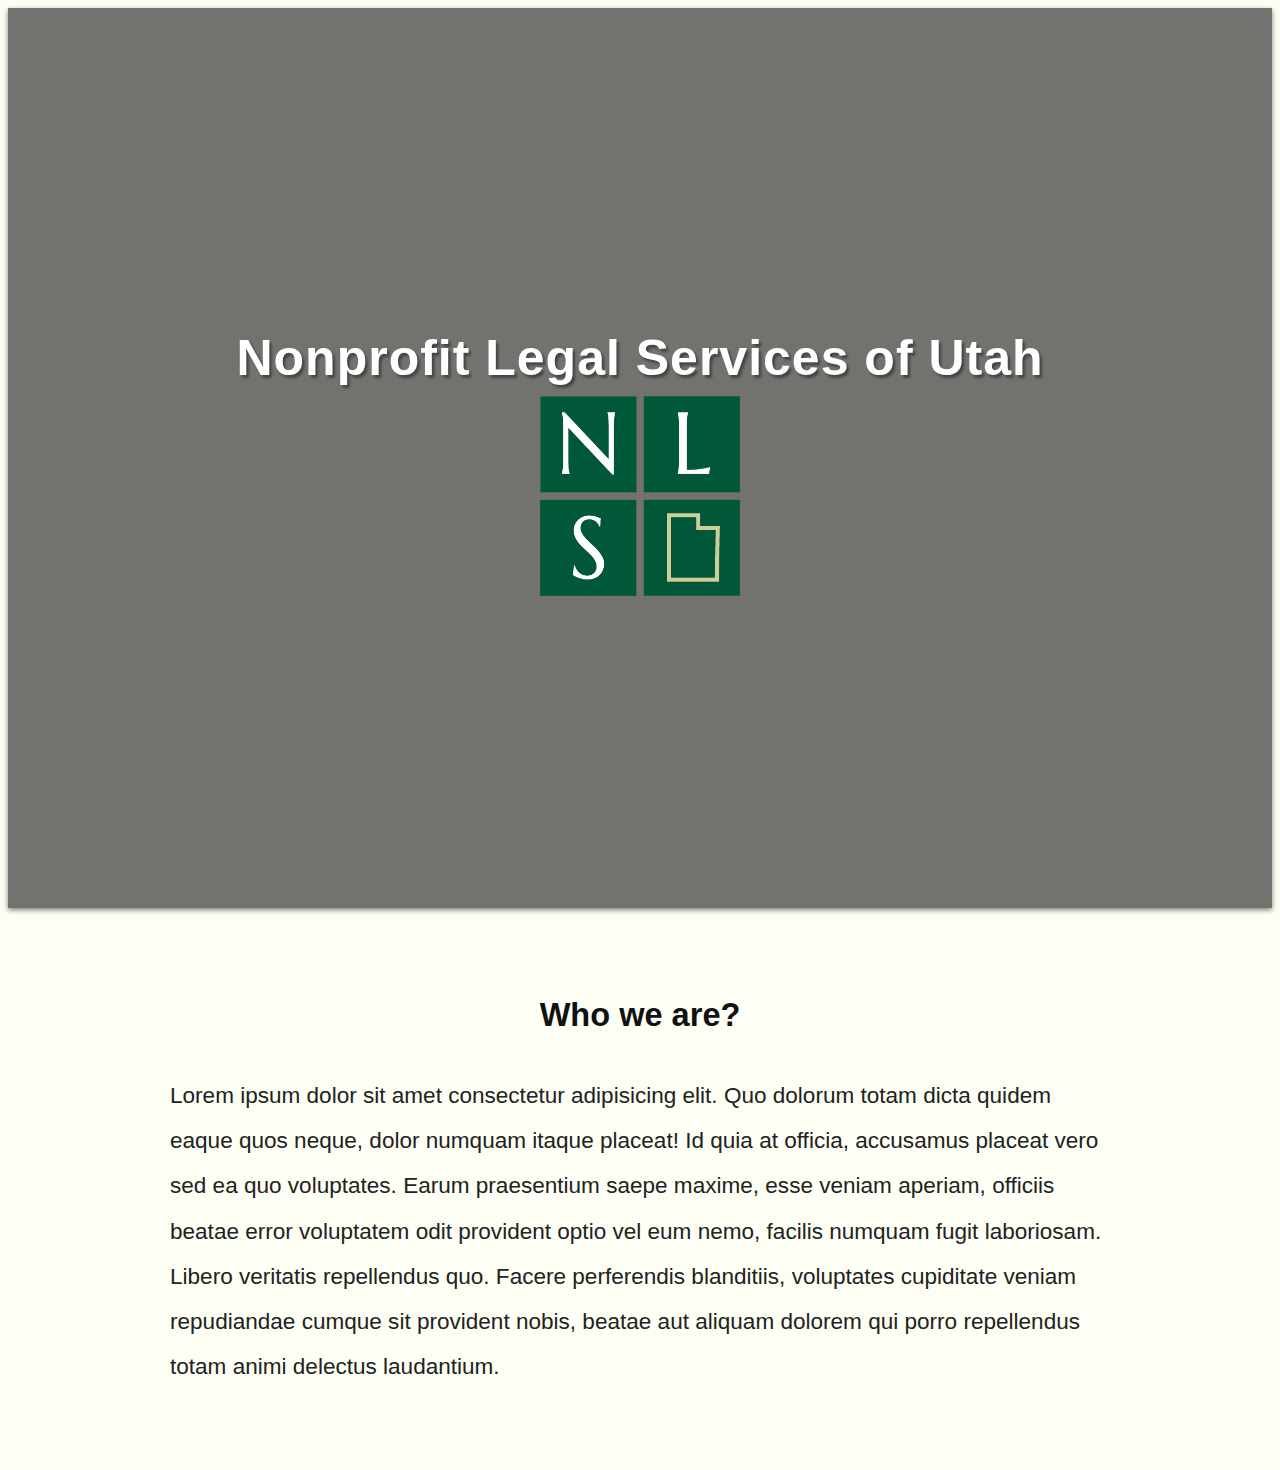
==== index.html @ 826c8322 "logo" ====
<html lang="en">
<head>
    <meta charset="UTF-8">
    <meta http-equiv="X-UA-Compatible" content="IE=edge">
    <meta name="viewport" content="width=device-width, initial-scale=1.0">
    <link rel="stylesheet" href="styles/main.css">
    <title>Document</title>
</head>
<body>
    <header>
        <video class="video-bg" id="homevideo" autoplay muted loop>
            <source src="media/videos/Sequence.mp4" type="video/mp4" />
        </video>
        <div class="video-overlay">
            <h1>Nonprofit Legal Services of Utah <br><img src="media/images/NLS+Full+Color+Logo.png" alt="Logo" width="200px"></h1>
        </div>
    
    </header>
    
    <main>
    
        <h2>Who we are?</h2>
    
        <p>Lorem ipsum dolor sit amet consectetur adipisicing elit. Quo dolorum totam dicta quidem eaque quos neque, dolor numquam itaque placeat! Id quia at officia, accusamus placeat vero sed ea quo voluptates. Earum praesentium saepe maxime, esse veniam aperiam,
            officiis beatae error voluptatem odit provident optio vel eum nemo, facilis numquam fugit laboriosam. Libero veritatis repellendus quo. Facere perferendis blanditiis, voluptates cupiditate veniam repudiandae cumque sit provident nobis, beatae aut aliquam
            dolorem qui porro repellendus totam animi delectus laudantium.</p>
    
    </main>
</body>
</html>
---- styles/main.css ----
:root {
    font-size: 10px;

    --fullGrid: 1 / 1 / -1 / -1;
}

body {
    font-family: "Montserrat", Arial, sans-serif;
    background-color: #fdfff5;
}

header {
    display: grid;
    grid-template-rows: 100vh;
    overflow: hidden;
    box-shadow: 0 0.2em 0.5em rgba(0, 0, 0, 0.5);
}

.video-bg {
    grid-area: var(--fullGrid);
    min-width: 100%;
    min-height: 100%;
    object-fit: cover;
    z-index: -1;
}

.video-bg::-webkit-media-controls {
    display: none !important;
}

.video-overlay {
    grid-area: var(--fullGrid);
    display: grid;
    justify-content: center;
    align-content: center;
    text-align: center;
    background-color: rgba(0, 0, 0, 0.55);
}

h1 {
    font-size: calc(1.8em + 2.5vw);
    font-weight: 700;
    line-height: 1.5;
    letter-spacing: 0.02em;
    color: white;
    text-shadow: 0.05em 0.05em 0.05em rgba(0, 0, 0, 0.4);
}

main {
    padding: 5em 2em;
    max-width: 94em;
    margin: 0 auto;
}

h2 {
    font-size: calc(3em + 0.2vw);
    font-weight: 600;
    text-align: center;
    margin: 1.2em 0;
    color: #111;
}

p {
    font-size: calc(2em + 0.2vw);
    font-weight: 400;
    line-height: 2;
    color: #222;
}

::-moz-selection {
    background-color: rgba(0, 0, 0, 0.75);
    color: #fff;
}

::selection {
    background-color: rgba(0, 0, 0, 0.75);
    color: #fff;
}
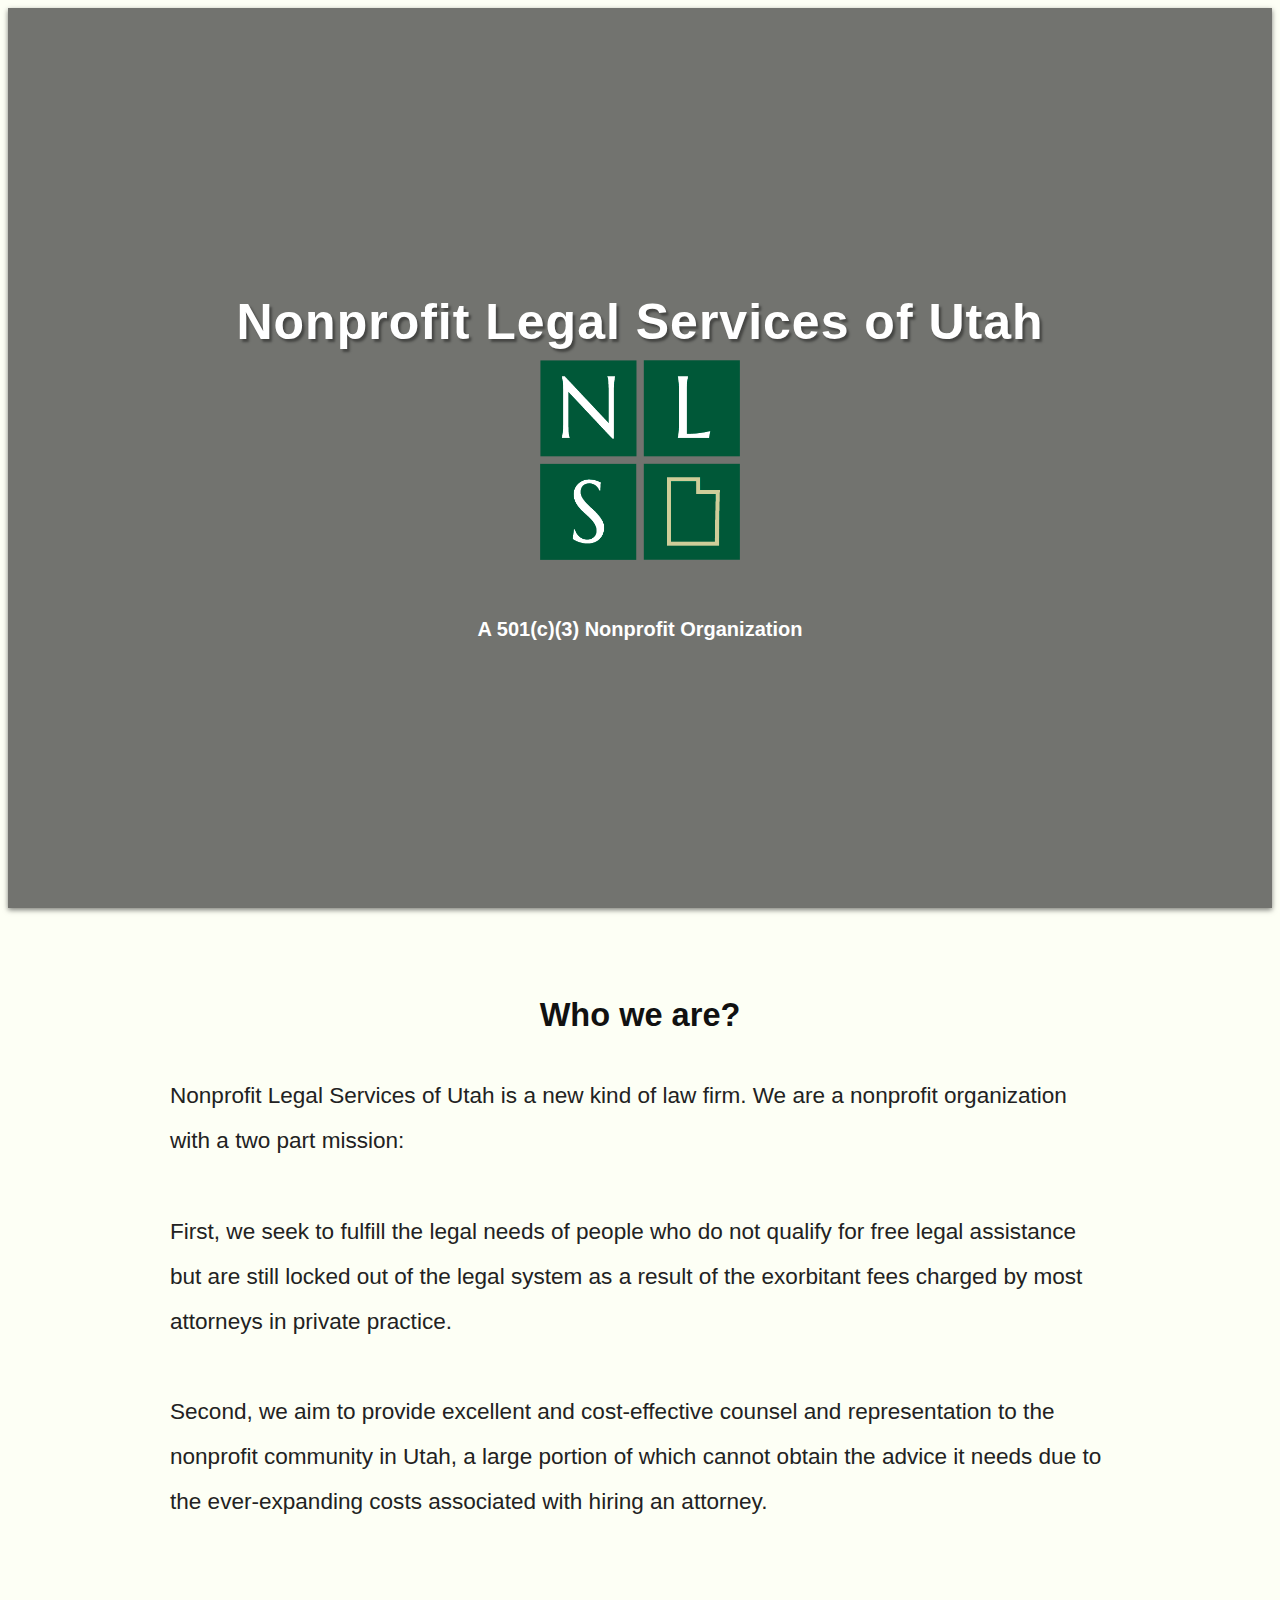
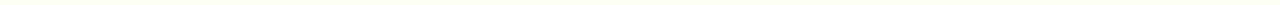
==== commit 7306b32a: "ye" ====
--- a/index.html
+++ b/index.html
@@ -13,6 +13,7 @@
         </video>
         <div class="video-overlay">
             <h1>Nonprofit Legal Services of Utah <br><img src="media/images/NLS+Full+Color+Logo.png" alt="Logo" width="200px"></h1>
+            <h2 style="color:white; font-size: 20px;">A 501(c)(3) Nonprofit Organization</h2>
         </div>
     
     </header>
@@ -21,9 +22,11 @@
     
         <h2>Who we are?</h2>
     
-        <p>Lorem ipsum dolor sit amet consectetur adipisicing elit. Quo dolorum totam dicta quidem eaque quos neque, dolor numquam itaque placeat! Id quia at officia, accusamus placeat vero sed ea quo voluptates. Earum praesentium saepe maxime, esse veniam aperiam,
-            officiis beatae error voluptatem odit provident optio vel eum nemo, facilis numquam fugit laboriosam. Libero veritatis repellendus quo. Facere perferendis blanditiis, voluptates cupiditate veniam repudiandae cumque sit provident nobis, beatae aut aliquam
-            dolorem qui porro repellendus totam animi delectus laudantium.</p>
+        <p>Nonprofit Legal Services of Utah is a new kind of law firm.  We are a nonprofit organization with a two part mission: <br><br> First, we seek to fulfill the legal needs of people who do not qualify for free legal assistance but are still locked out of the legal system as a result of the exorbitant fees charged by most attorneys in private practice. <br><br> 
+
+            Second, we aim to provide excellent and cost-effective counsel and representation to the nonprofit community in Utah, a large portion of which cannot obtain the advice it needs due to the ever-expanding costs associated with hiring an attorney.
+            
+             </p>
     
     </main>
 </body>
--- a/styles/main.css
+++ b/styles/main.css
@@ -76,3 +76,12 @@
     background-color: rgba(0, 0, 0, 0.75);
     color: #fff;
 }
+
+/* CONTACT CSS */
+.banner {
+  background-image: url("/media/images/contact_banner.jpg");
+  width: 100%;
+  height: 25vh;
+  background-size: 50%;
+  background-position: top;
+}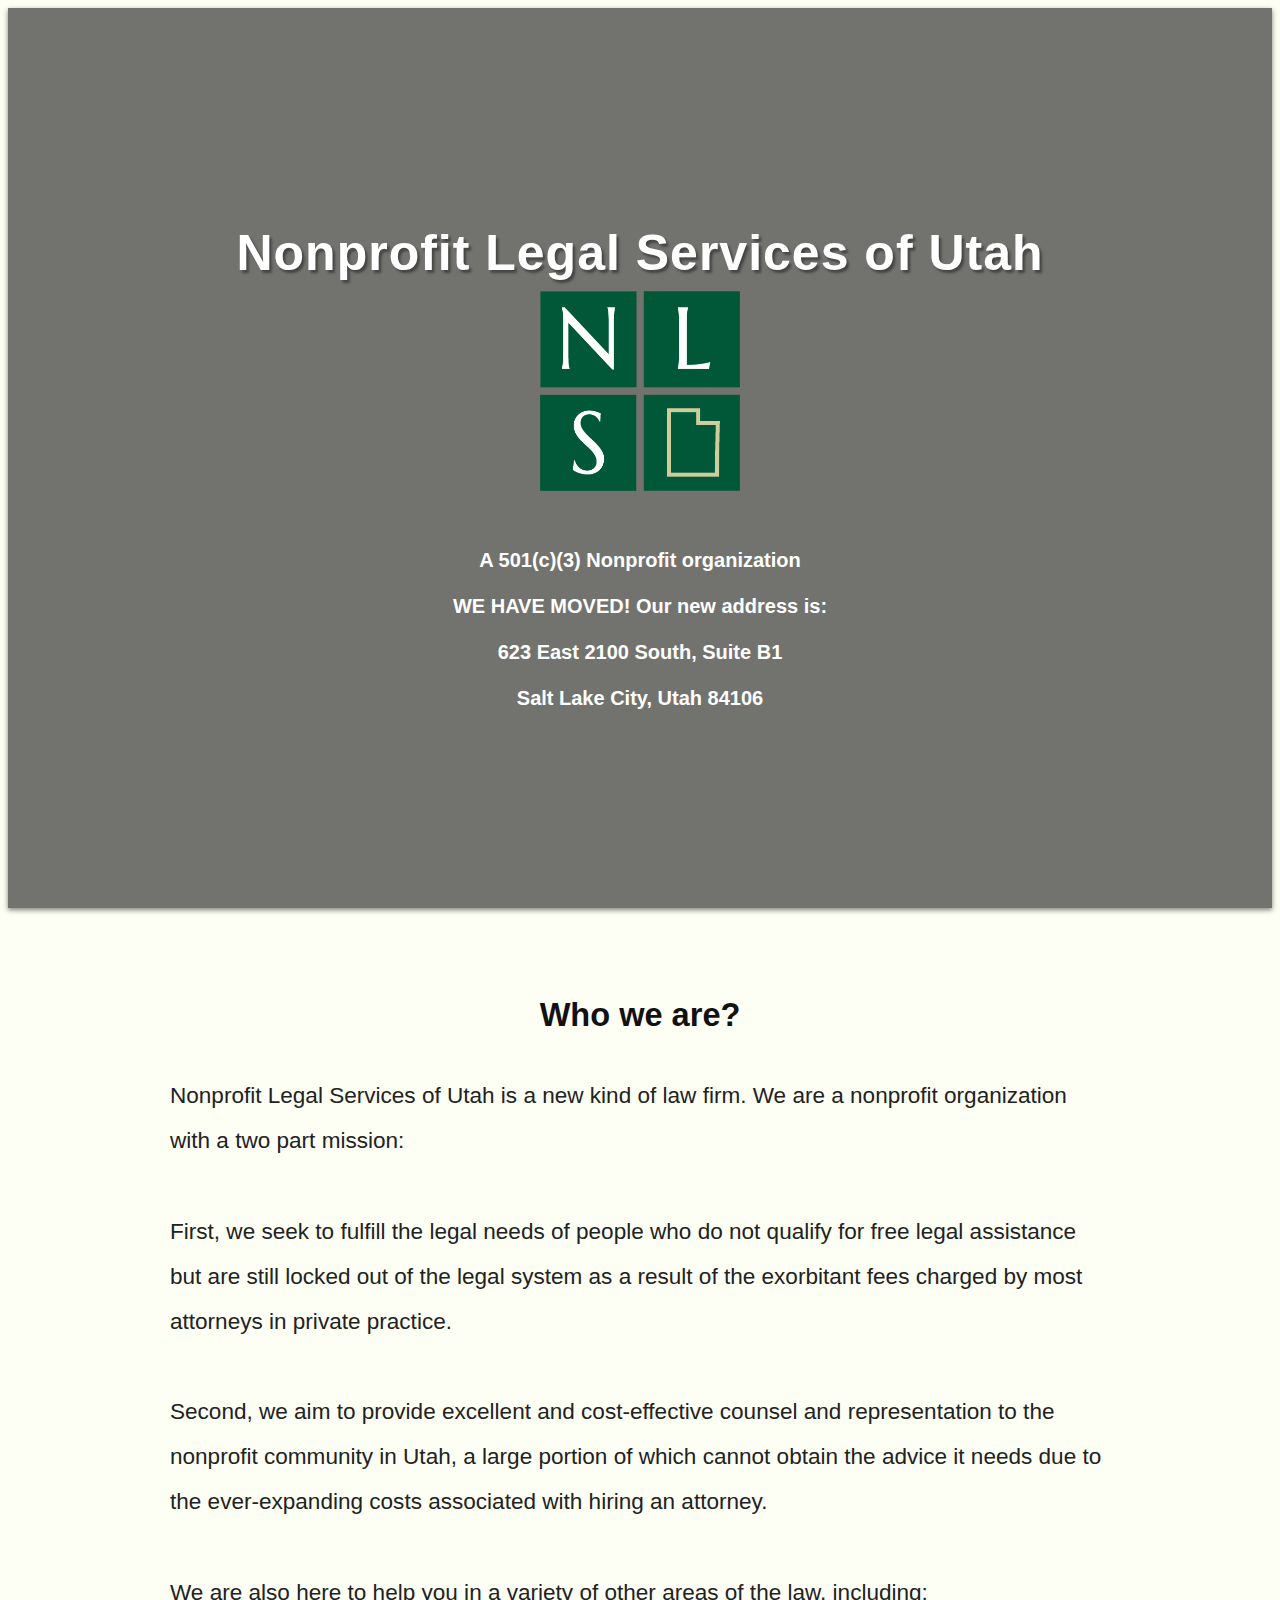
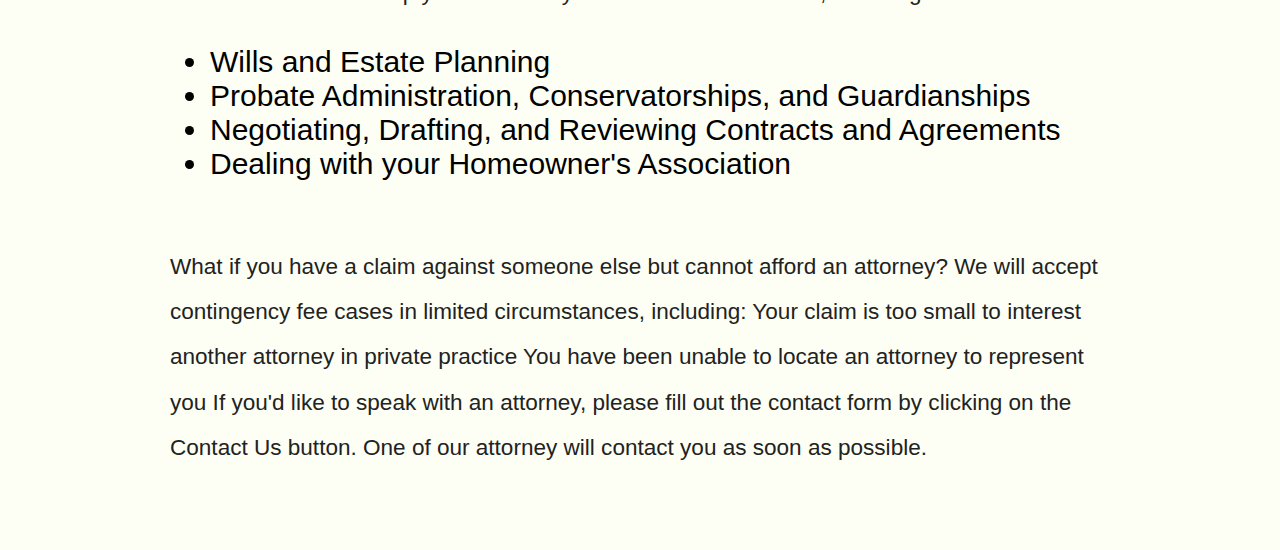
==== commit abc76bac: "wow" ====
--- a/index.html
+++ b/index.html
@@ -4,7 +4,7 @@
     <meta http-equiv="X-UA-Compatible" content="IE=edge">
     <meta name="viewport" content="width=device-width, initial-scale=1.0">
     <link rel="stylesheet" href="styles/main.css">
-    <title>Document</title>
+    <title>NLSU</title>
 </head>
 <body>
     <header>
@@ -13,7 +13,7 @@
         </video>
         <div class="video-overlay">
             <h1>Nonprofit Legal Services of Utah <br><img src="media/images/NLS+Full+Color+Logo.png" alt="Logo" width="200px"></h1>
-            <h2 style="color:white; font-size: 20px;">A 501(c)(3) Nonprofit Organization</h2>
+            <h2 style="color:white; font-size: 20px;">A 501(c)(3) Nonprofit organization<br><br>WE HAVE MOVED! Our new address is:<br><br>623 East 2100 South, Suite B1<br><br>Salt Lake City, Utah 84106</h2>
         </div>
     
     </header>
@@ -26,7 +26,24 @@
 
             Second, we aim to provide excellent and cost-effective counsel and representation to the nonprofit community in Utah, a large portion of which cannot obtain the advice it needs due to the ever-expanding costs associated with hiring an attorney.
             
-             </p>
+            <br><br>We are also here to help you in a variety of other areas of the law, including:</p>
+<ul style="font-size: 30px;">
+<li>Wills and Estate Planning</li>
+
+<li>Probate Administration, Conservatorships, and Guardianships</li>
+
+<li>Negotiating, Drafting, and Reviewing Contracts and Agreements</li>
+
+<li>Dealing with your Homeowner's Association</li>
+</ul>
+<br>
+<p>
+    What if you have a claim against someone else but cannot afford an attorney?  We will accept contingency fee cases in limited circumstances, including:
+
+    Your claim is too small to interest another attorney in private practice
+
+    You have been unable to locate an attorney to represent you
+    If you'd like to speak with an attorney, please fill out the contact form by clicking on the Contact Us button. One of our attorney will contact you as soon as possible.</p>
     
     </main>
 </body>
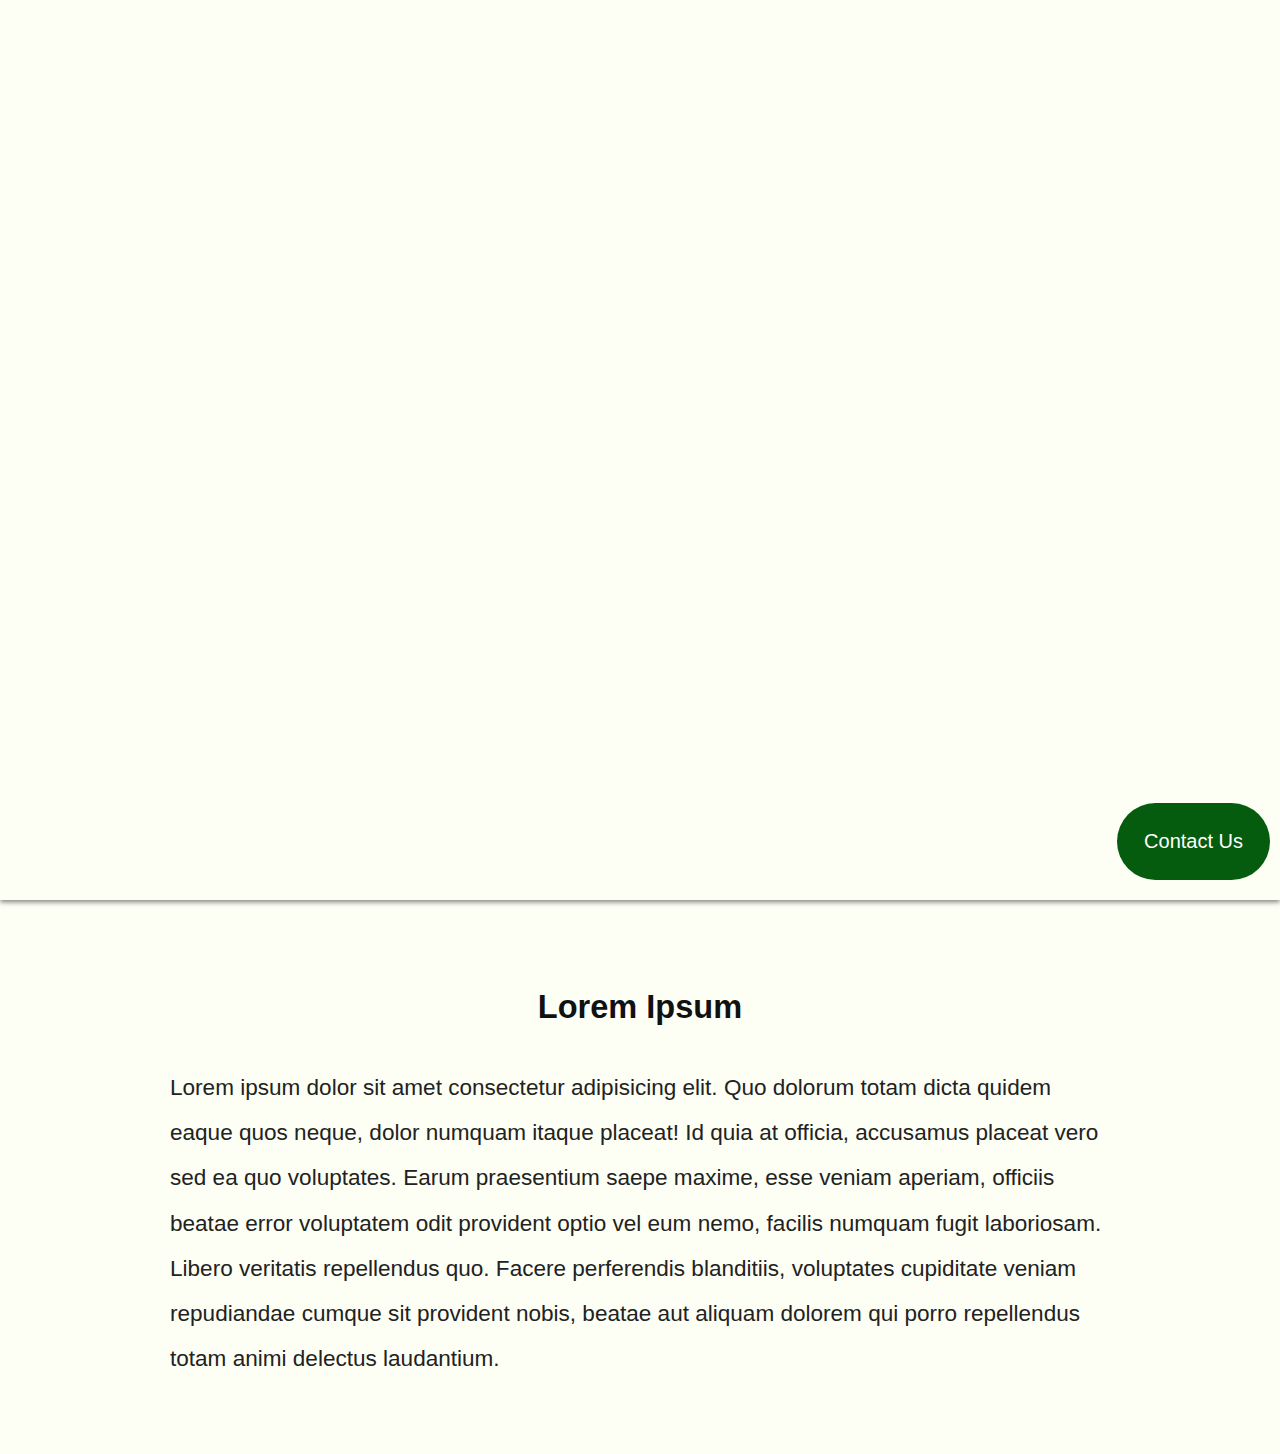
==== commit e716b31b: "10:31" ====
--- a/index.html
+++ b/index.html
@@ -4,46 +4,28 @@
     <meta http-equiv="X-UA-Compatible" content="IE=edge">
     <meta name="viewport" content="width=device-width, initial-scale=1.0">
     <link rel="stylesheet" href="styles/main.css">
-    <title>NLSU</title>
+    <title>Document</title>
 </head>
 <body>
     <header>
-        <video class="video-bg" id="homevideo" autoplay muted loop>
-            <source src="media/videos/Sequence.mp4" type="video/mp4" />
-        </video>
-        <div class="video-overlay">
-            <h1>Nonprofit Legal Services of Utah <br><img src="media/images/NLS+Full+Color+Logo.png" alt="Logo" width="200px"></h1>
-            <h2 style="color:white; font-size: 20px;">A 501(c)(3) Nonprofit organization<br><br>WE HAVE MOVED! Our new address is:<br><br>623 East 2100 South, Suite B1<br><br>Salt Lake City, Utah 84106</h2>
-        </div>
-    
+        <a href="#jump-to-content">
+            <video class="video-bg" id="homevideo" autoplay muted loop>
+                <source src="media/videos/Sequence.mp4" type="video/mp4" />
+            </video>
+            <div class="video-overlay">
+                <h1>Nonprofit Legal Services of Utah</h1>
+            </div>
+        </a>
     </header>
+    <a id="Contact_Us" href="contact.html">Contact Us</a>
     
     <main>
-    
-        <h2>Who we are?</h2>
-    
-        <p>Nonprofit Legal Services of Utah is a new kind of law firm.  We are a nonprofit organization with a two part mission: <br><br> First, we seek to fulfill the legal needs of people who do not qualify for free legal assistance but are still locked out of the legal system as a result of the exorbitant fees charged by most attorneys in private practice. <br><br> 
-
-            Second, we aim to provide excellent and cost-effective counsel and representation to the nonprofit community in Utah, a large portion of which cannot obtain the advice it needs due to the ever-expanding costs associated with hiring an attorney.
-            
-            <br><br>We are also here to help you in a variety of other areas of the law, including:</p>
-<ul style="font-size: 30px;">
-<li>Wills and Estate Planning</li>
-
-<li>Probate Administration, Conservatorships, and Guardianships</li>
-
-<li>Negotiating, Drafting, and Reviewing Contracts and Agreements</li>
-
-<li>Dealing with your Homeowner's Association</li>
-</ul>
-<br>
-<p>
-    What if you have a claim against someone else but cannot afford an attorney?  We will accept contingency fee cases in limited circumstances, including:
-
-    Your claim is too small to interest another attorney in private practice
-
-    You have been unable to locate an attorney to represent you
-    If you'd like to speak with an attorney, please fill out the contact form by clicking on the Contact Us button. One of our attorney will contact you as soon as possible.</p>
+        <a id="jump-to-content">
+            <h2>Lorem Ipsum</h2>
+        </a>
+        <p>Lorem ipsum dolor sit amet consectetur adipisicing elit. Quo dolorum totam dicta quidem eaque quos neque, dolor numquam itaque placeat! Id quia at officia, accusamus placeat vero sed ea quo voluptates. Earum praesentium saepe maxime, esse veniam aperiam,
+            officiis beatae error voluptatem odit provident optio vel eum nemo, facilis numquam fugit laboriosam. Libero veritatis repellendus quo. Facere perferendis blanditiis, voluptates cupiditate veniam repudiandae cumque sit provident nobis, beatae aut aliquam
+            dolorem qui porro repellendus totam animi delectus laudantium.</p>
     
     </main>
 </body>
--- a/styles/main.css
+++ b/styles/main.css
@@ -7,6 +7,7 @@
 body {
     font-family: "Montserrat", Arial, sans-serif;
     background-color: #fdfff5;
+    margin: 0px;
 }
 
 header {
@@ -20,7 +21,7 @@
     grid-area: var(--fullGrid);
     min-width: 100%;
     min-height: 100%;
-    object-fit: cover;
+    object-fit: fill;
     z-index: -1;
 }
 
@@ -42,7 +43,7 @@
     font-weight: 700;
     line-height: 1.5;
     letter-spacing: 0.02em;
-    color: white;
+    color: #055c0e;
     text-shadow: 0.05em 0.05em 0.05em rgba(0, 0, 0, 0.4);
 }
 
@@ -77,11 +78,26 @@
     color: #fff;
 }
 
+#Contact_us {
+  
+  background-color: #055c0e;
+  padding: 3vh;
+  margin: 10px;
+  color: white;
+  text-decoration: none;
+  font-size: 20px;
+  border-radius: 50px;
+  position: fixed;
+  bottom: 10px;
+  display: flex;
+  right: 0;
+}
+
 /* CONTACT CSS */
 .banner {
   background-image: url("/media/images/contact_banner.jpg");
   width: 100%;
   height: 25vh;
-  background-size: 50%;
+  background-size: cover;
   background-position: top;
 }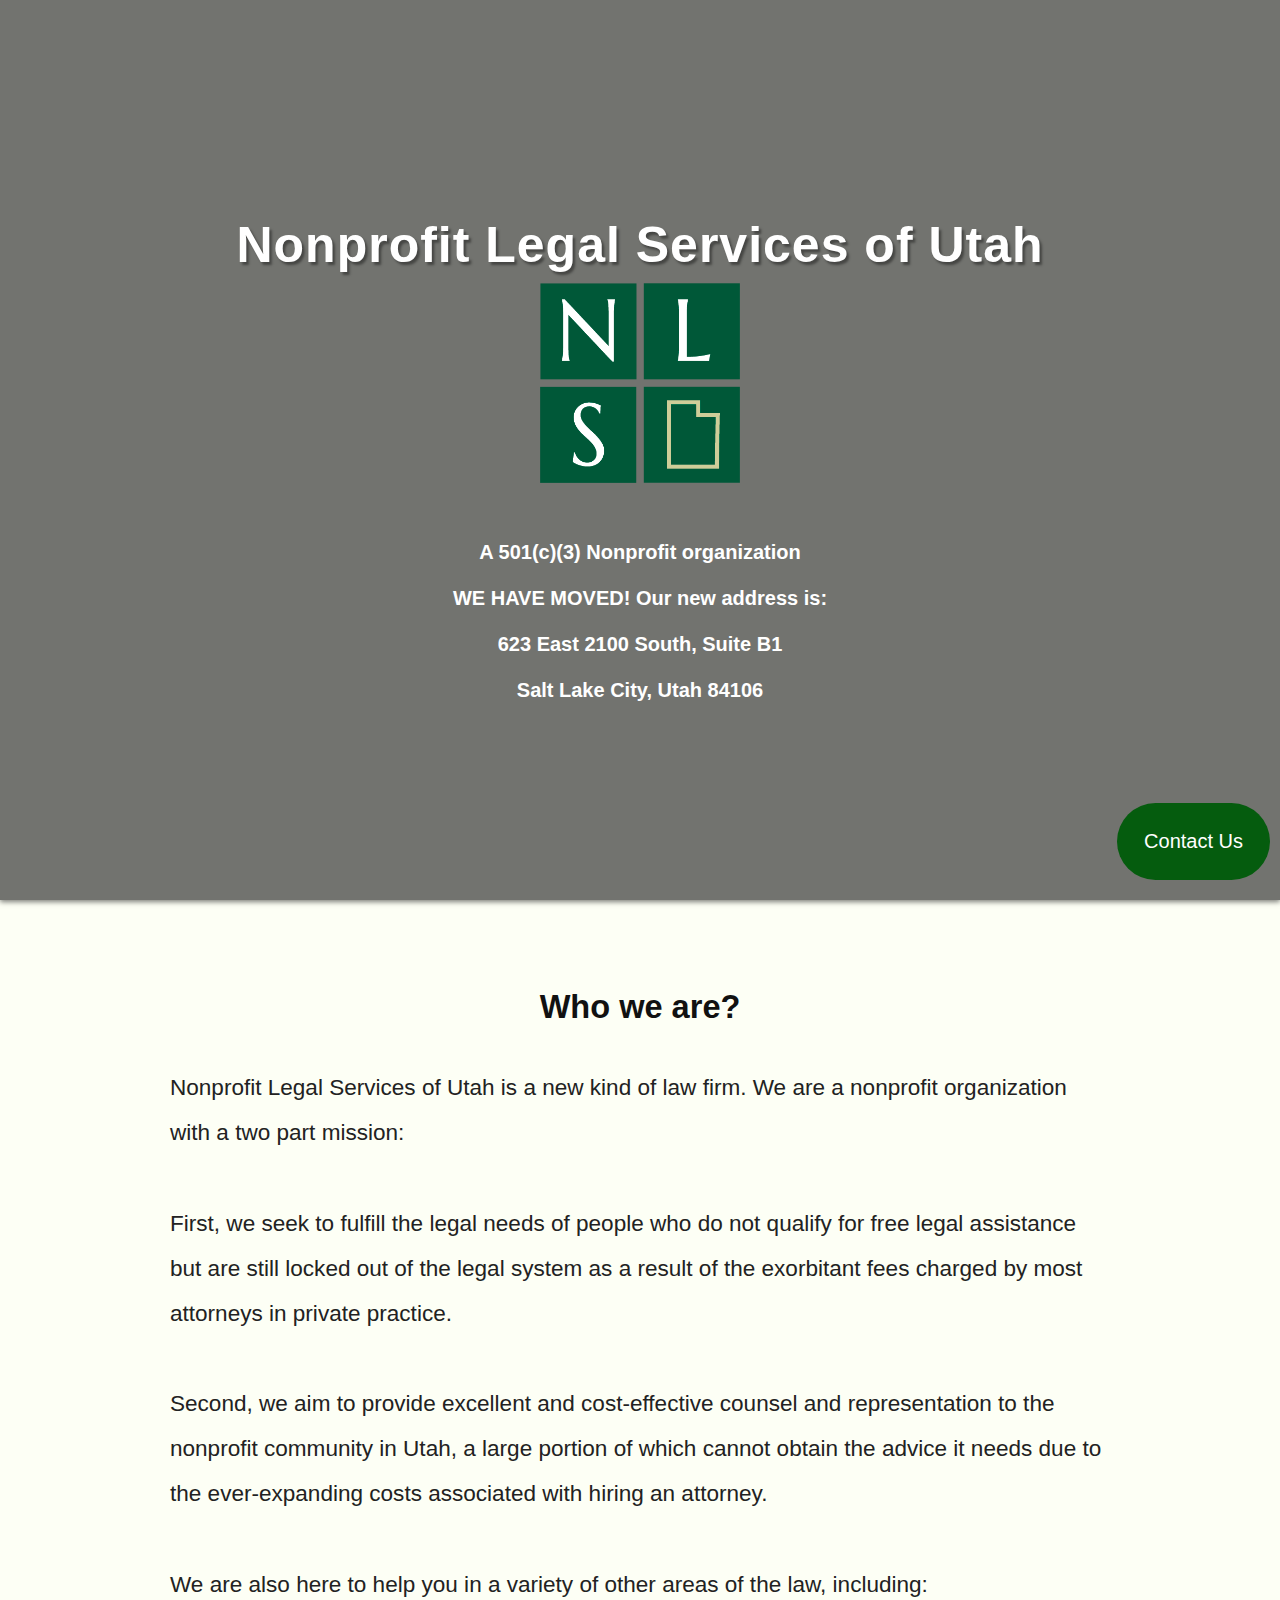
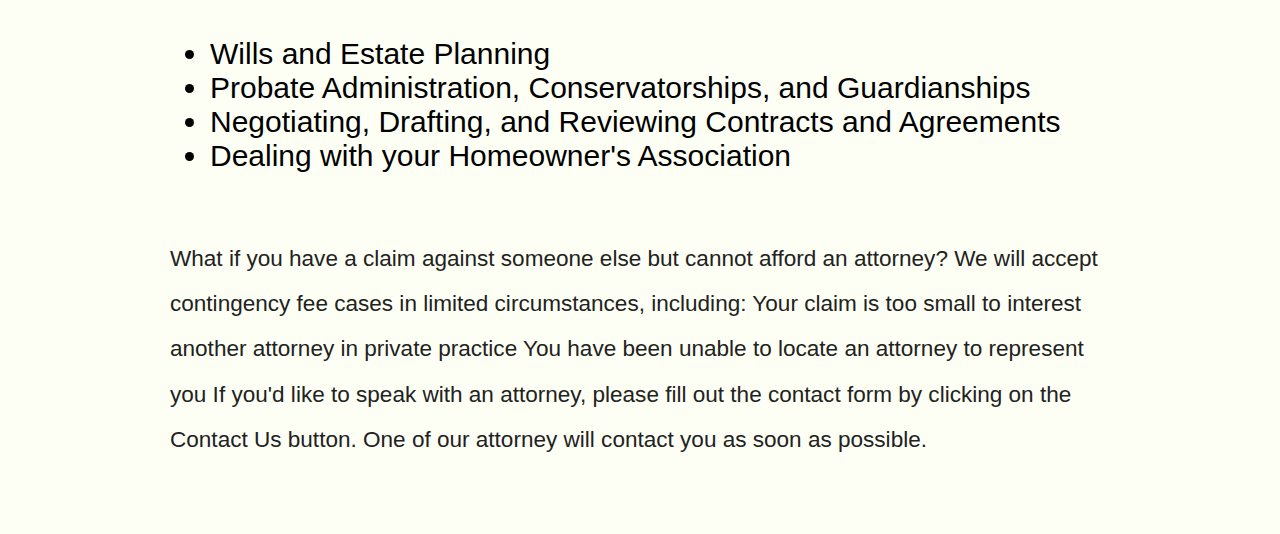
==== commit baac8793: "yee" ====
--- a/index.html
+++ b/index.html
@@ -4,28 +4,46 @@
     <meta http-equiv="X-UA-Compatible" content="IE=edge">
     <meta name="viewport" content="width=device-width, initial-scale=1.0">
     <link rel="stylesheet" href="styles/main.css">
-    <title>Document</title>
+    <title>NLSU</title>
 </head>
 <body>
     <header>
-        <a href="#jump-to-content">
-            <video class="video-bg" id="homevideo" autoplay muted loop>
-                <source src="media/videos/Sequence.mp4" type="video/mp4" />
-            </video>
-            <div class="video-overlay">
-                <h1>Nonprofit Legal Services of Utah</h1>
-            </div>
-        </a>
+        <video class="video-bg" id="homevideo" autoplay muted loop>
+            <source src="media/videos/Sequence.mp4" type="video/mp4" />
+        </video>
+        <div class="video-overlay">
+            <h1>Nonprofit Legal Services of Utah <br><img src="media/images/NLS+Full+Color+Logo.png" alt="Logo" width="200px"></h1>
+            <h2 style="color:white; font-size: 20px;">A 501(c)(3) Nonprofit organization<br><br>WE HAVE MOVED! Our new address is:<br><br>623 East 2100 South, Suite B1<br><br>Salt Lake City, Utah 84106</h2>
+        </div>
+        <a id="Contact_Us" href="contact.html">Contact Us</a>
     </header>
-    <a id="Contact_Us" href="contact.html">Contact Us</a>
     
     <main>
-        <a id="jump-to-content">
-            <h2>Lorem Ipsum</h2>
-        </a>
-        <p>Lorem ipsum dolor sit amet consectetur adipisicing elit. Quo dolorum totam dicta quidem eaque quos neque, dolor numquam itaque placeat! Id quia at officia, accusamus placeat vero sed ea quo voluptates. Earum praesentium saepe maxime, esse veniam aperiam,
-            officiis beatae error voluptatem odit provident optio vel eum nemo, facilis numquam fugit laboriosam. Libero veritatis repellendus quo. Facere perferendis blanditiis, voluptates cupiditate veniam repudiandae cumque sit provident nobis, beatae aut aliquam
-            dolorem qui porro repellendus totam animi delectus laudantium.</p>
+        <h2>Who we are?</h2>
+
+        <p>Nonprofit Legal Services of Utah is a new kind of law firm.  We are a nonprofit organization with a two part mission: <br><br> First, we seek to fulfill the legal needs of people who do not qualify for free legal assistance but are still locked out of the legal system as a result of the exorbitant fees charged by most attorneys in private practice. <br><br> 
+
+            Second, we aim to provide excellent and cost-effective counsel and representation to the nonprofit community in Utah, a large portion of which cannot obtain the advice it needs due to the ever-expanding costs associated with hiring an attorney.
+            
+            <br><br>We are also here to help you in a variety of other areas of the law, including:</p></FadeInSection>
+
+<ul style="font-size: 30px;">
+<li>Wills and Estate Planning</li>
+
+<li>Probate Administration, Conservatorships, and Guardianships</li>
+
+<li>Negotiating, Drafting, and Reviewing Contracts and Agreements</li>
+
+<li>Dealing with your Homeowner's Association</li>
+</ul>
+<br>
+<p>
+    What if you have a claim against someone else but cannot afford an attorney?  We will accept contingency fee cases in limited circumstances, including:
+
+    Your claim is too small to interest another attorney in private practice
+
+    You have been unable to locate an attorney to represent you
+    If you'd like to speak with an attorney, please fill out the contact form by clicking on the Contact Us button. One of our attorney will contact you as soon as possible.</p>
     
     </main>
 </body>
--- a/styles/main.css
+++ b/styles/main.css
@@ -43,8 +43,19 @@
     font-weight: 700;
     line-height: 1.5;
     letter-spacing: 0.02em;
-    color: #055c0e;
+    color: white;
     text-shadow: 0.05em 0.05em 0.05em rgba(0, 0, 0, 0.4);
+    animation: fadein 3s;
+    -webkit-transition: opacity 2s ease-in;
+    -moz-transition: opacity 2s ease-in;
+    -o-transition: opacity 2s ease-in;
+    -ms-transition: opacity 2s ease-in;
+    transition: opacity 2s ease-in;
+}
+
+@keyframes fadein {
+    from { opacity: 0; }
+    to   { opacity: 1; }
 }
 
 main {
@@ -59,6 +70,12 @@
     text-align: center;
     margin: 1.2em 0;
     color: #111;
+    animation: fadein 3s;
+    -webkit-transition: opacity 2s ease-in;
+    -moz-transition: opacity 2s ease-in;
+    -o-transition: opacity 2s ease-in;
+    -ms-transition: opacity 2s ease-in;
+    transition: opacity 2s ease-in;
 }
 
 p {
@@ -78,6 +95,7 @@
     color: #fff;
 }
 
+
 #Contact_us {
   
   background-color: #055c0e;
@@ -93,6 +111,19 @@
   right: 0;
 }
 
+.fade-in-section {
+    opacity: 0;
+    transform: translateY(20vh);
+    visibility: hidden;
+    transition: opacity 0.6s ease-out, transform 1.2s ease-out;
+    will-change: opacity, visibility;
+  }
+  .fade-in-section.is-visible {
+    opacity: 1;
+    transform: none;
+    visibility: visible;
+  }
+  
 /* CONTACT CSS */
 .banner {
   background-image: url("/media/images/contact_banner.jpg");
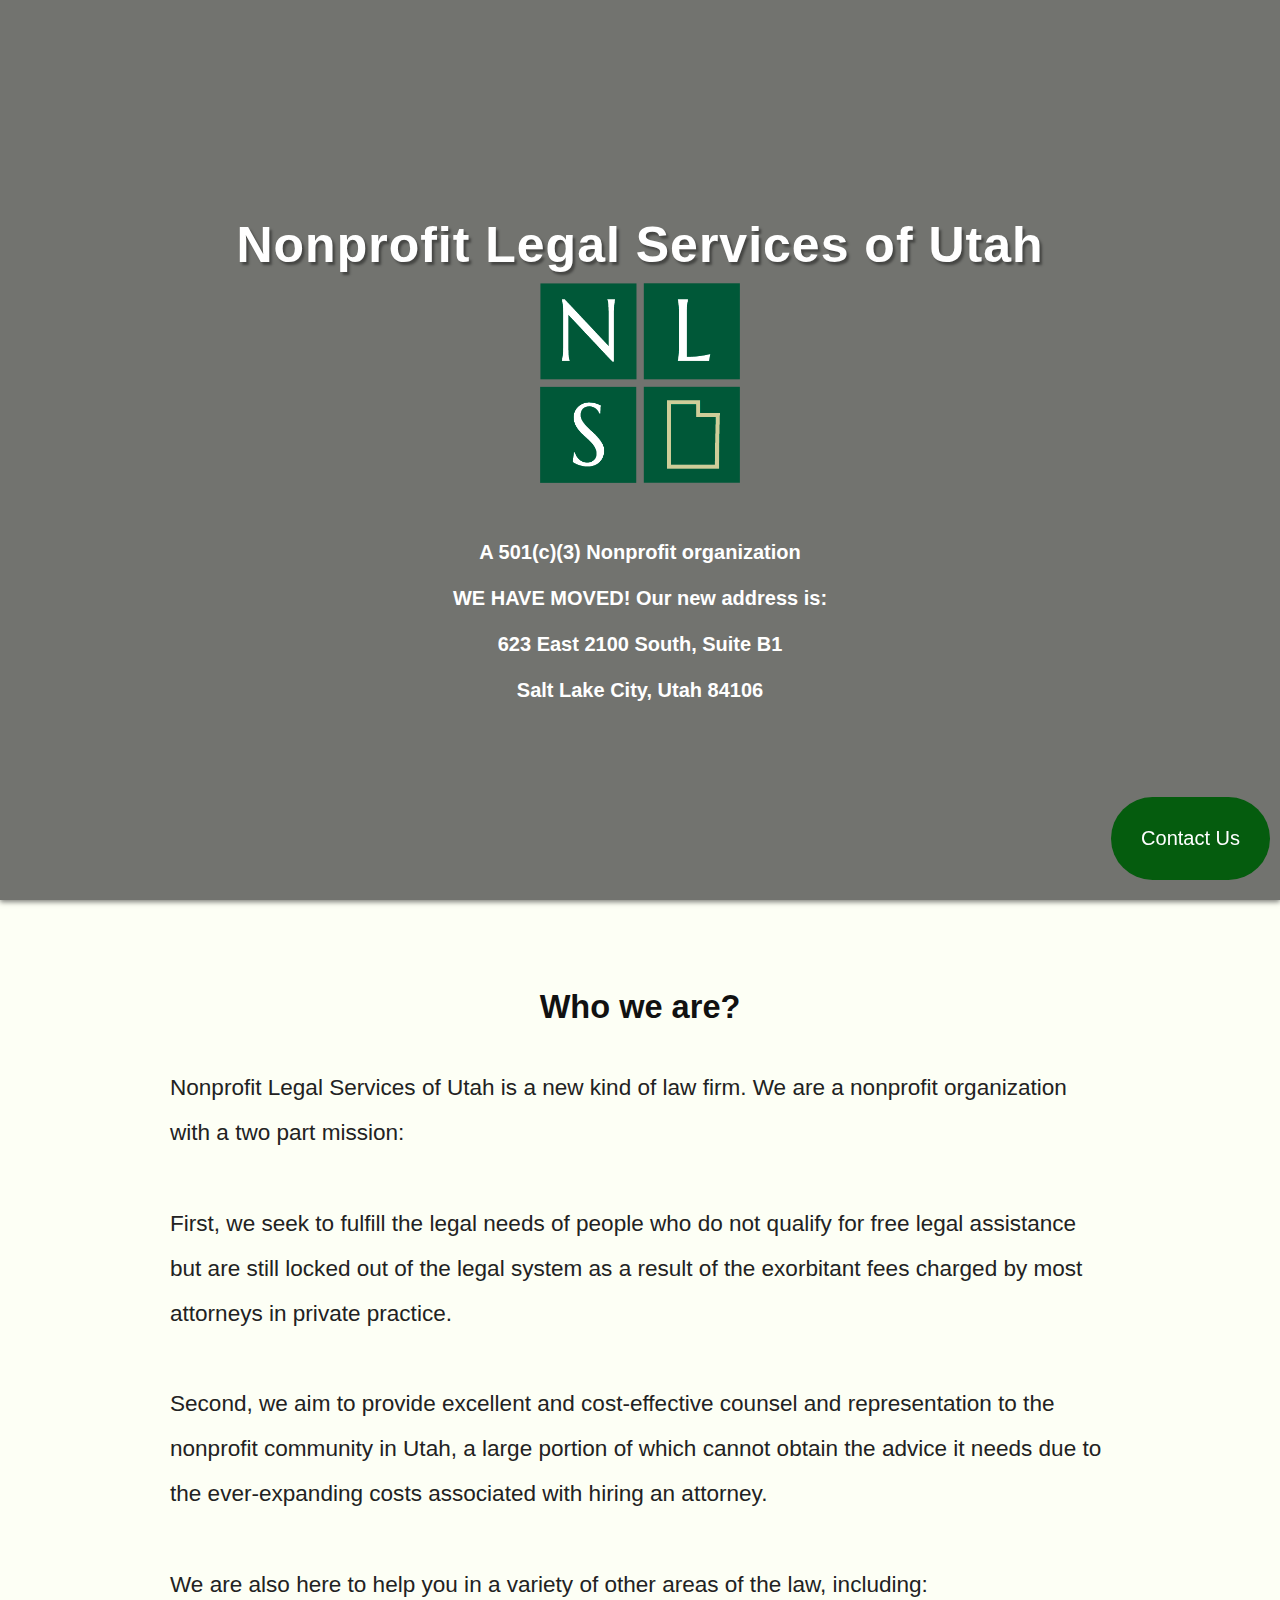
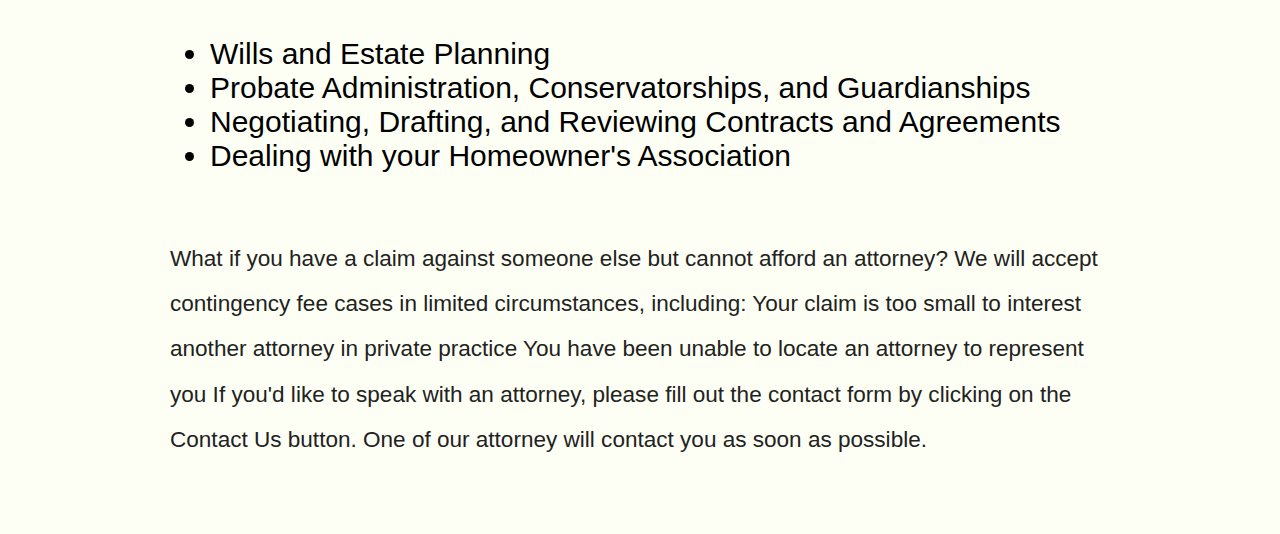
==== commit 06b8be4b: "Update index.html" ====
--- a/index.html
+++ b/index.html
@@ -17,7 +17,7 @@
         </div>
         <a id="Contact_Us" href="contact.html">Contact Us</a>
     </header>
-    
+    <!--comment-->
     <main>
         <h2>Who we are?</h2>
 
--- a/styles/main.css
+++ b/styles/main.css
@@ -97,8 +97,9 @@
 
 
 #Contact_us {
-  
   background-color: #055c0e;
+  border-style: solid;
+  border-color: rgba(0, 0, 0, 0);
   padding: 3vh;
   margin: 10px;
   color: white;
@@ -109,6 +110,12 @@
   bottom: 10px;
   display: flex;
   right: 0;
+  transition: .5s ease-out 100ms;
+}
+
+#Contact_us:hover {
+  background-color: rgba(0, 0, 0, 0.5);
+  border-color: white;
 }
 
 .fade-in-section {
@@ -123,12 +130,12 @@
     transform: none;
     visibility: visible;
   }
-  
+
 /* CONTACT CSS */
 .banner {
-  background-image: url("/media/images/contact_banner.jpg");
+  background-image: url("/media/images/business-people-and-lawyers-discussing-contract-pa-2022-09-06-04-31-46-utc.jpg");
   width: 100%;
   height: 25vh;
   background-size: cover;
-  background-position: top;
+  background-position: 15px;
 }